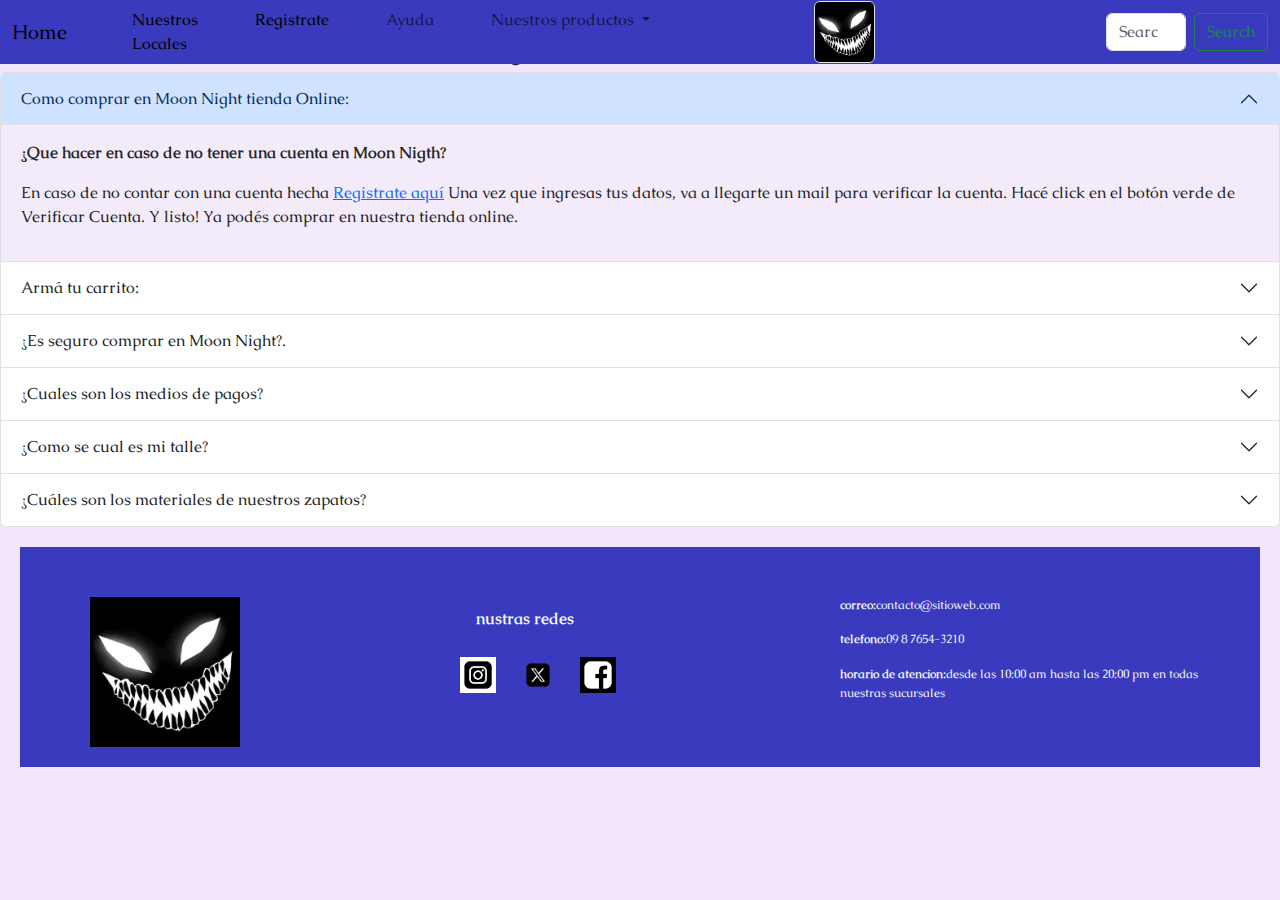
==== secundarios/ayuda.html @ 681ea451 "first commit" ====
<!DOCTYPE html>
<html lang="en">
<head>
  <meta charset="UTF-8">
  <meta name="viewport" content="width=device-width, initial-scale=1.0">
    <link rel="stylesheet" href="../estilos/style.css">
    <link href="https://cdn.jsdelivr.net/npm/bootstrap@5.3.3/dist/css/bootstrap.min.css" rel="stylesheet" integrity="sha384-QWTKZyjpPEjISv5WaRU9OFeRpok6YctnYmDr5pNlyT2bRjXh0JMhjY6hW+ALEwIH" crossorigin="anonymous">
    <link href="https://fonts.googleapis.com/css2?family=Anton+SC&family=Caudex:ital,wght@0,400;0,700;1,400;1,700&display=swap" rel="stylesheet">
    <title>Ayuda - Moon Night Tienda Online</title>
</head>
<body style="background-color:rgba(235, 216, 251, 0.632)"> <!-- barra del navegador -->
   <nav class="navbar navbar-expand-lg bg-body-tertiary">
     <div class="container-fluid" >
          <a class="navbar-brand" href="../index.html">Home</a>
          <button class="navbar-toggler" type="button" data-bs-toggle="collapse" data-bs-target="#navbarSupportedContent" aria-controls="navbarSupportedContent" aria-expanded="false" aria-label="Toggle navigation">
            <span class="navbar-toggler-icon"></span>
          </button>
          <div class="collapse navbar-collapse" id="navbarSupportedContent">
                <ul class="navbar-nav me-auto mb-2 mb-lg-0">
                    <li class="nav-item">
                        <a class="nav-link active" aria-current="page" href="../secundarios/ubicaciones.html">Nuestros Locales</a>
                    </li>
                    <li class="nav-item">
                        <a class="nav-link active" aria-current="page" href="../secundarios/registro.html">Registrate</a>
                    </li> 
                    <li class="nav-item">
                        <!-- poner el link -->
                        <a class="nav-link" href="../secundarios/ayuda.html">Ayuda</a>
                    </li>
                    <li class="nav-item dropdown">
                        <a class="nav-link dropdown-toggle" href="../secundarios/productos.html" role="button" data-bs-toggle="dropdown" aria-expanded="false"> Nuestros productos </a>
                        <ul class="dropdown-menu">
                        <li><a class="dropdown-item" href="../secundarios/productos.html">Productos</a></li>
                        <li><hr class="dropdown-divider"></li>
                        <li><a class="dropdown-item" href="../secundarios/productos.html#seccion-botas">Botas Altas.</a></li>
                        <li><a class="dropdown-item" href="../secundarios/productos.html#seccion-borcegos">Borcegos.</a></li>
                        <li><a class="dropdown-item" href="../secundarios/productos.html">Tacos.</a></li>
                        <li><a class="dropdown-item" href="../secundarios/productos.html#seccion-zapatillas">Zapatillas.</a></li>
                        <li><a class="dropdown-item" href="../secundarios/productos.html#seccion-accesorios">Accesorios</a></li>
                        </ul>
                    </li>
                </ul>
            <div>
              <img class="logo object-fit-fill border rounded" src="../multimedia/logo.jpeg" alt="logo">
            </div>
            <form class="d-flex" role="search">
              <input class="form-control me-2" type="search" placeholder="Search" aria-label="Search">
              <button class="btn btn-outline-success" type="submit">Search</button>
            </form>
          </div>
     </div>
 </nav>
    <header class="titulo">
      <h1>Preguntas Frecuentes</h1>
    </header>
 <!-- sector de preguntas frecuentes -->
 <div class="accordion" id="accordionExample">
    <div class="accordion-item">
        <h3 class="accordion-header">
            <button class="accordion-button" type="button" data-bs-toggle="collapse" data-bs-target="#collapseOne" aria-expanded="true" aria-controls="collapseOne">Como comprar en Moon Night tienda Online: 
            </button>
          </h3>
        <div id="collapseOne" class="accordion-collapse collapse show" data-bs-parent="#accordionExample">
            <div class="accordion-body">
             <p><strong>¿Que hacer en caso de no tener una cuenta en Moon Nigth?</strong></p>
              <p>En caso de no contar con una cuenta hecha <code></code><a href="../secundarios/registro.html">Registrate aquí</a></code> Una vez que ingresas tus datos, va a llegarte un mail para verificar la cuenta. Hacé click en el botón verde de Verificar Cuenta. Y listo! Ya podés comprar en nuestra tienda online.
            </div>
        </div>
    </div>
    <!-- elegir productos -->
    <div class="accordion-item">
        <h3 class="accordion-header">
          <button class="accordion-button collapsed" type="button" data-bs-toggle="collapse" data-bs-target="#collapseTwo" aria-expanded="false" aria-controls="collapseTwo">Armá tu carrito:</button>
        </h3>
      <div id="collapseTwo" class="accordion-collapse collapse" data-bs-parent="#accordionExample">
            <div class="accordion-body">
              <p><strong>Agrega los productos que mas te gusten al carrito!.</strong></p>
             <ol>
                <li>Podes elegir cualquier articulo al azar de la tienda sin importar la categoria. <br>Agregá productos a tu carrito hasta llegar al monto mínimo de la tienda para poder realizar el envio. En general, no hace falta llevar muchos productos para llegar al monto minimo!.</li>
                <li>Hacé click en comprar y aplica tus codigos de descuentos. <br>Aplica los codigos de descuentos antes de finalizar la compras, todos los días hay nuevos descuentos!.</li>
                <li>Hacé click en comprar y aplica tus codigos de descuentos. <br>Aplica los codigos de descuentos antes de finalizar la compras, todos los días hay nuevos descuentos!.</li>
                <li>Elegí el método de envío.<br>Hay envíos a todo el país por OCA, Correo Argentino, Integral Pack y transportes tradicionales. También, hay envíos por moto dentro del AMBA y GBA. Estas modalidades están a 100% aseguradas por Modatex y garantizadas por siniestro o extravío.</li>
                <li>Elegí el método de pago. <br>Ofrecemos todos los medios de pago: efectivo a través de Pago Fácil, depósito, transferencia, tarjetas de crédito o débito, y billeteras virtuales como Mercado Pago, Cuenta Dni o Modo</li>
                <li>Recibí la informacion, aboná y listo!. <br>Una vez que mandaste el pedido a la marca, ésta chequea que tenga stock de todo. Luego, te va a llegar el cupón de pago o los datos bancarios por el email o celular registrado en tu perfil.Finalmente, cuando se confirma el pago, la marca lleva tu paquete a la oficina de envíos y vas a poder ver el número de guía en tu perfil. ¡Y listo! Solo hay que esperar a que llegue en los plazos del envío elegido.</li>
              </ol>
            </div>
      </div>
        </div>
        <!-- compra -->
        <div class="accordion-item">
        <h3 class="accordion-header">
          <button class="accordion-button collapsed" type="button" data-bs-toggle="collapse" data-bs-target="#collapseThree" aria-expanded="false" aria-controls="collapseThree">¿Es seguro comprar en Moon Night?.</button>
        </h3>
        <div id="collapseThree" class="accordion-collapse collapse" data-bs-parent="#accordionExample">
            <div class="accordion-body">
            <p><strong>Todos tus pedidos hechos por la web están 100% garantizados y asegurados.</strong></p>
            <p>Moon Night cuenta con un servidor certificado por Comodo. <br>Trabajamos con los más altos estándares de seguridad y toda la información ingresada en nuestro sitio se mantiene de forma estrictamente confidencial. Contamos con la tecnología SSL (Secure Sockets Layer) que asegura tanto la autenticidad de nuestro sitio como el cifrado de toda la información que nos entregás. Cada vez que comprás en Modatex y completás información de carácter personal, sin importar dónde te encuentres, tu navegador se conecta a nuestro sitio a través del protocolo SSL que acredita que estás realmente en Modatex y en nuestros servidores (lo cual notarás con la aparición del código HTTPS en la barra de direcciones de tu navegador). De esta forma se establece un método de cifrado de tu información y una clave de sesión única. Esta tecnología permite que información personal, como nombre, dirección y datos de tarjeta de crédito sean codificadas antes de tu transferencia para que no pueda ser leída cuando viaja a través de Internet. Todos los certificados SSL se crean para un servidor particular, en un dominio específico y para una entidad comercial comprobada.
            </p>
            </div>
        </div>
        </div>
        <!-- medio de pago -->
        <div class="accordion-item">
            <h3 class="accordion-header">
              <button class="accordion-button collapsed" type="button" data-bs-toggle="collapse" data-bs-target="#collapsefour" aria-expanded="false" aria-controls="collapsefour">
                ¿Cuales son los medios de pagos?
              </button>
            </h3>
            <div id="collapsefour" class="accordion-collapse collapse" data-bs-parent="#accordionExample">
              <div class="accordion-body">
                <p><strong>Aceptamos cualquier metodo de pago!!.</strong> </p>
                <p>Utilizamos cualquier metodo de pago, desde billeteras birtuales como Mercado Pago, Modo, Cuenta DNI, formas de pago a travez de tarjetas o inclusive efectivo.  enviandonos a nustro numero telefonico que corresponda asegun la sucursal que selecionaron al momento de realizar la compra.</p>
              </div>
            </div>
          </div>
        <!-- talle -->
        <div class="accordion-item">
            <h3 class="accordion-header">
              <button class="accordion-button collapsed" type="button" data-bs-toggle="collapse" data-bs-target="#collapseFive" aria-expanded="false" aria-controls="collapseFive">¿Como se cual es mi talle?</button>
            </h3>
            <div id="collapseFive" class="accordion-collapse collapse" data-bs-parent="#accordionExample">
              <div class="accordion-body">
                <p><strong>Encontrar la talla ideal para tus zapatos góticos es fundamental para disfrutar al máximo de ellos. Te recomendamos seguir estos sencillos pasos:</strong></p>
                <ol>
                    <li>Mide tus pies: Utiliza una cinta métrica y sigue las indicaciones de nuestra guía de tallas.</li>
                    <li>Compara y elige: Compara tus medidas con nuestra tabla de tallas y selecciona la talla que mejor se adapte a tu pie.</li>
                    <li>Considera el modelo: Algunos modelos pueden tener ajustes ligeramente diferentes. Consulta la descripción del producto para obtener más información.</li>
                </ol>
              </div>
            </div>
          </div>
          <!-- material -->
          <div class="accordion-item">
            <h3 class="accordion-header">
              <button class="accordion-button collapsed" type="button" data-bs-toggle="collapse" data-bs-target="#collapseSix" aria-expanded="false" aria-controls="collapseSix">¿Cuáles son los materiales de nuestros zapatos?</button>
            </h3>
            <div id="collapseSix" class="accordion-collapse collapse" data-bs-parent="#accordionExample">
              <div class="accordion-body">
                <p><strong>Cada par de nuestros zapatos góticos es una obra de arte, cuidadosamente elaborada con materiales de la más alta calidad. Seleccionamos cada material pensando en su durabilidad, comodidad y estética.</strong></p>
                <ul>
                    <li>Cuero auténtico: El cuero es el alma de nuestros zapatos. Utilizamos cueros de primera calidad, curtidos de forma tradicional, para garantizar una textura rica y una pátina que mejora con el tiempo. El cuero proporciona un ajuste personalizado y una sensación de lujo inigualable.</li>
                    <li>Ante suave: El ante aporta un toque de suavidad y elegancia a nuestros diseños. Es perfecto para crear texturas y acabados únicos, y ofrece una sensación de confort en cada paso.</li>
                    <li>Ante suave: El ante aporta un toque de suavidad y elegancia a nuestros diseños. Es perfecto para crear texturas y acabados únicos, y ofrece una sensación de confort en cada paso.</li>
                    <li>Forros transpirables: Utilizamos forros de algodón o materiales sintéticos transpirables para garantizar la comodidad y evitar la sudoración.</li>
                    <li>Suelas resistentes: Las suelas de nuestros zapatos están fabricadas con goma de alta densidad, diseñadas para ofrecer durabilidad y un excelente agarre.</li>
                </ul>
              </div>
            </div>
          </div>
  </div>
     <!-- footer -->
     <footer class="foter">
        <!-- footer con informacion de contacto-->
        <div class="footer-izquierda">
            <img class="footer-img" src="../multimedia/logo.jpeg" >
        </div>
        <div class="footer-center">
         <p><strong>nustras redes</strong></p> 
            <a href="https://www.instagram.com/" target="_blank" class="instagram"><img src="../multimedia/ig.png" alt=""></a>

            <a href="https://x.com/?lang=es" target="_blank" class="twitter-x"><img src="../multimedia/x-logo-png.webp" alt=""></a>

            <a href="https://www.facebook.com" target="_blank" class="facebook"><img src="../multimedia/facebook.png" alt=""></a>
        </div>
        <div class="footer-derecha">
            <p><strong>correo:</strong>contacto@sitioweb.com</p>
            <p><strong>telefono:</strong>09 8 7654-3210</p>
            <p><strong>horario de atencion:</strong>desde las 10:00 am hasta las 20:00 pm en todas nuestras sucursales</p>
        </div>
    </footer>

    <script src="https://cdn.jsdelivr.net/npm/bootstrap@5.3.3/dist/js/bootstrap.bundle.min.js" integrity="sha384-YvpcrYf0tY3lHB60NNkmXc5s9fDVZLESaAA55NDzOxhy9GkcIdslK1eN7N6jIeHz" crossorigin="anonymous"></script>
</body>
</html>
---- estilos/style.css ----
/*arriba dejo los estilos de lo que se repite en todas las paginas y luego lo que tiene un diseño unico */
/* barra de navegacion */
.container-fluid{
    background-color: rgba(37, 3, 79, 0.776);
    font-family:"Caudex", serif;
    color: rgb(182, 198, 213);
    margin-left: auto;
    top: 0%;
    z-index: 15; 
    position:sticky;
}
@media (max-width:1365px) {
    .navbar{
        display: flex;
        max-width: 10px;
        height: 5%;

    }
    .container-fluid{
        display: table;
        background-color: rgb(58, 58, 190);
        position: fixed;
    }

}
@media  (max-width:915px) {
    .container-fluid{
        background-color: rgb(9, 91, 121);
        max-width: auto;
        margin: 0%;
        position: fixed;
    }
}
/* items de nav  */
.nav-item{
    margin-left: 10%;
}

/* logo superior*/
.logo{    
    margin-left:20rem;
    max-width: 10%;
    height: auto;
    object-fit: contain;

}
/* footer */
footer{
    background-color: rgba(37, 3, 79, 0.776) ;
    font-family:"Caudex", serif;
    display: grid;
    grid-template-columns: repeat(3,1fr);
    padding: 20px;
    margin: 20px;
    max-width: max-content;

}
.footer-img{
    width: 150px;  
    height: auto;
    display: flex;  
    align-items: center;
    margin-left:50px;
    margin-top: 30px;
    margin-bottom: auto
}
.footer-center{
    color: aliceblue;
    margin-top: auto;
    margin-bottom: auto;
}
.footer-center p{
    margin-left: 9%;
}
.footer-center img{
    max-width: 9%;
    display:inline-flex;
    margin-bottom:15px;
    margin-top: 10px;
    margin-left: 20px;
}
.footer-derecha{
    color: aliceblue;
    font-size: 78%;
    margin-top: auto;
    margin-bottom: auto;
}

@media (max-width: 1365px){
    .foter{
        background-color: rgb(58, 58, 190);
        max-width: 100%;
        max-height: 100%;
    }
}
@media (max-width:916px) {
    .foter{
        flex-direction: column;
        font-size: 10px;
        flex-direction: column;
        background-color: rgb(9, 91, 121);
    }
    .footer-izquierda{
        display:grid ;
        max-width: 50%;
        max-height: 68%;
        margin-left: 11%;
    }
}


/*titulos principales  */
.titulo{
    font-family:"Caudex", serif;
    color:  rgb(38, 21, 107);
    text-align: center;
    margin-left: 7%;
    margin-right: 7%;
}
.titulo h2{
    text-decoration: underline;
    font-size:150% ;
    text-decoration-line: initial;
}
.titulo p {
    color: black;
    font-size: 100%;
    text-align: left;
}

.titulo li{
    color: black;
    text-align: left;
}
@media (max-width:1365px){
    .container{
        display: flex;  
        flex-wrap: wrap;
        justify-content: space-around; 
        width: calc(50% - 10px);
        margin: 5px;
        box-sizing: border-box; 
        text-align: center;
    }
    h2{
        text-align: center;
        font-size: 70%;
        color: rgb(80, 13, 73);
        
    }
    h5{
        font-size: 40px;
       
    }
    .inicio{
        margin-top: 5%;
    }

}
@media  (max-width:915px) {
    .titulo{
        margin-top: 5%;
        font-size: 40px;

    }
    .titulo p{
        font-size: 25px;
    }

}



/* sector index */
.carousel-inner {
    align-items: center;
    margin: 0 auto;
}

.final{
    text-align: center;
    margin-left: 7%;
    margin-right: 7%;
    font-family:"Caudex", serif;
    
}
.final h4{
    text-decoration: underline;
    color: rgb(38, 21, 107);;
}

@media (max-width:1365px){
    .inicio{
        font-size: 30px;
    }
    .final{
        font-size: 30px;
    }

}
@media  (max-width:915px) {
    .inicio{
        font-size: 20px;
    }
    .final{
        font-size: 20px;
    }

}
/* sector ayuda */
.accordion{
    font-family:"Caudex", serif;   
}
.accordion-collapse{
    background-color: rgba(233, 218, 245, 0.543);
}



/* sector registro*/
.contenedor-formulario{
    font-family: "Caudex", serif;
    background-color: #947cb993;
    width: 700px;
    margin: 0 auto;
    border: 1px solid #474343;
    border-radius: 5px;
    box-shadow: 0 2px 5px rgba(0, 0, 0, 0.1);
}
.grid-form {
    display: flex;
    flex-direction: row;
    margin-right: 60px;
    margin-left: 30px;
    font-size: 15px;
    align-items: center;
}
.form-group label{
    flex: 0 0 auto;
    text-align: right;
    max-width: 258px;
}
.grid-form input {
    flex: 1;
    text-align: right;
    padding: 5px;
    background-color: #eee7f6;
    border: 1px solid #200505;
    padding: px;
    margin-left: 200px;
    min-width: 370px; 
    max-width: 400px;
}.grid-form select{
    flex: 1;
    text-align: right;
    padding: 5px;
    background-color: #eee7f6;
    border: 1px solid #200505;
    padding: px;
    margin-left: 200px;
    min-width: 370px; 
    max-width: 400px; 
}
.botton{
    padding: 6px 5px;
    text-decoration: none;
    cursor: pointer;
    border-radius: 0,1px;
    display: flex;
    justify-content:center;
    border-radius: 0,1px; 
    display: flex;
    justify-content: center;
    content: icon;
    height: 50px;
    padding: 10px 20px;
}
@media (max-width:1365px){
    .contenedor-formulario{
        background-color: rgb(146, 129, 238);
    }
}


@media  (max-width:915px) {
    .contenedor-formulario{
        background-color: rgb(50, 102, 105);
    }

}

/* mapas */
.ubicacion h2{
    text-align: center;
    text-decoration: double;
    font-family:"Caudex", serif;
    font-size:190% ;
    text-decoration: underline;
    margin-bottom: 80px;
}
.ubicacion ul{
    font-size: 130%;
    text-align:left;
    margin-left: 15%;
    margin-right: 15%;
    font-family:"Caudex", serif;
    margin-top: 2.5cm;
    justify-items:left;
    margin-left: 0%;
    list-style:georgian;
    margin-bottom: 5%;
    margin-right: 10%;
}
.contenedor-mapa{
    display: grid;
    grid-template-columns: 1fr 1fr;
    gap: 20px; 
    height: 450px;
    margin-left: 10%;
}
@media (max-width:1365px){
    .ubicacion{
        font-size: 20px;
        align-items: left;
        text-decoration: double;
    }
    .contenedor-mapa{
        display:flex;
        flex-direction: column;
        align-items: left;
    }
    .mapa{
        width: 800px; 
        height: 900px;
    }
    .lista{
      color: rgb(48, 49, 66);  
        
    }

}
@media  (max-width:915px) {

    .h2{
        font-size: 40%;
        margin-top: 400px;
    }
    .contenedor-mapa{
        width: 60%; 

    }
    .mapa{
        align-items: center;
        width: fit-content;
        height: fit-content;
    }

}
/* productos */
.conteiner{
    font-family: "Caudex", serif;
    align-items: center;
    margin-bottom: 10px;

}
.card{
    max-height: 150%;
    max-width: 500px;
}

.col{
    font-family: "Caudex", serif;
    justify-items: auto;
  
}
.col img{
    object-fit:scale-down;
    width: 478px;
    height: 400px;
}
.compra{
    display: flex;
    justify-content: center;
    align-items: center;
}

@media (max-width:1365px){

    .card{

        margin-left:auto ;
        margin-right:35px;
    }
    .conteniner img{
        margin-right:none;
        object-fit: cover;
    }
}

@media (max-width: 915x) {  

    .container {
        flex-wrap: wrap;
        justify-content: space-between;
    }

    .card {  
        display: grid; 
        grid-template-columns: repeat(2, 1fr);
        flex: 2 2 20%;
        width: 300px; 
        height: 200px;
    
    }
    .card img{
         object-fit: cover;
    }
}
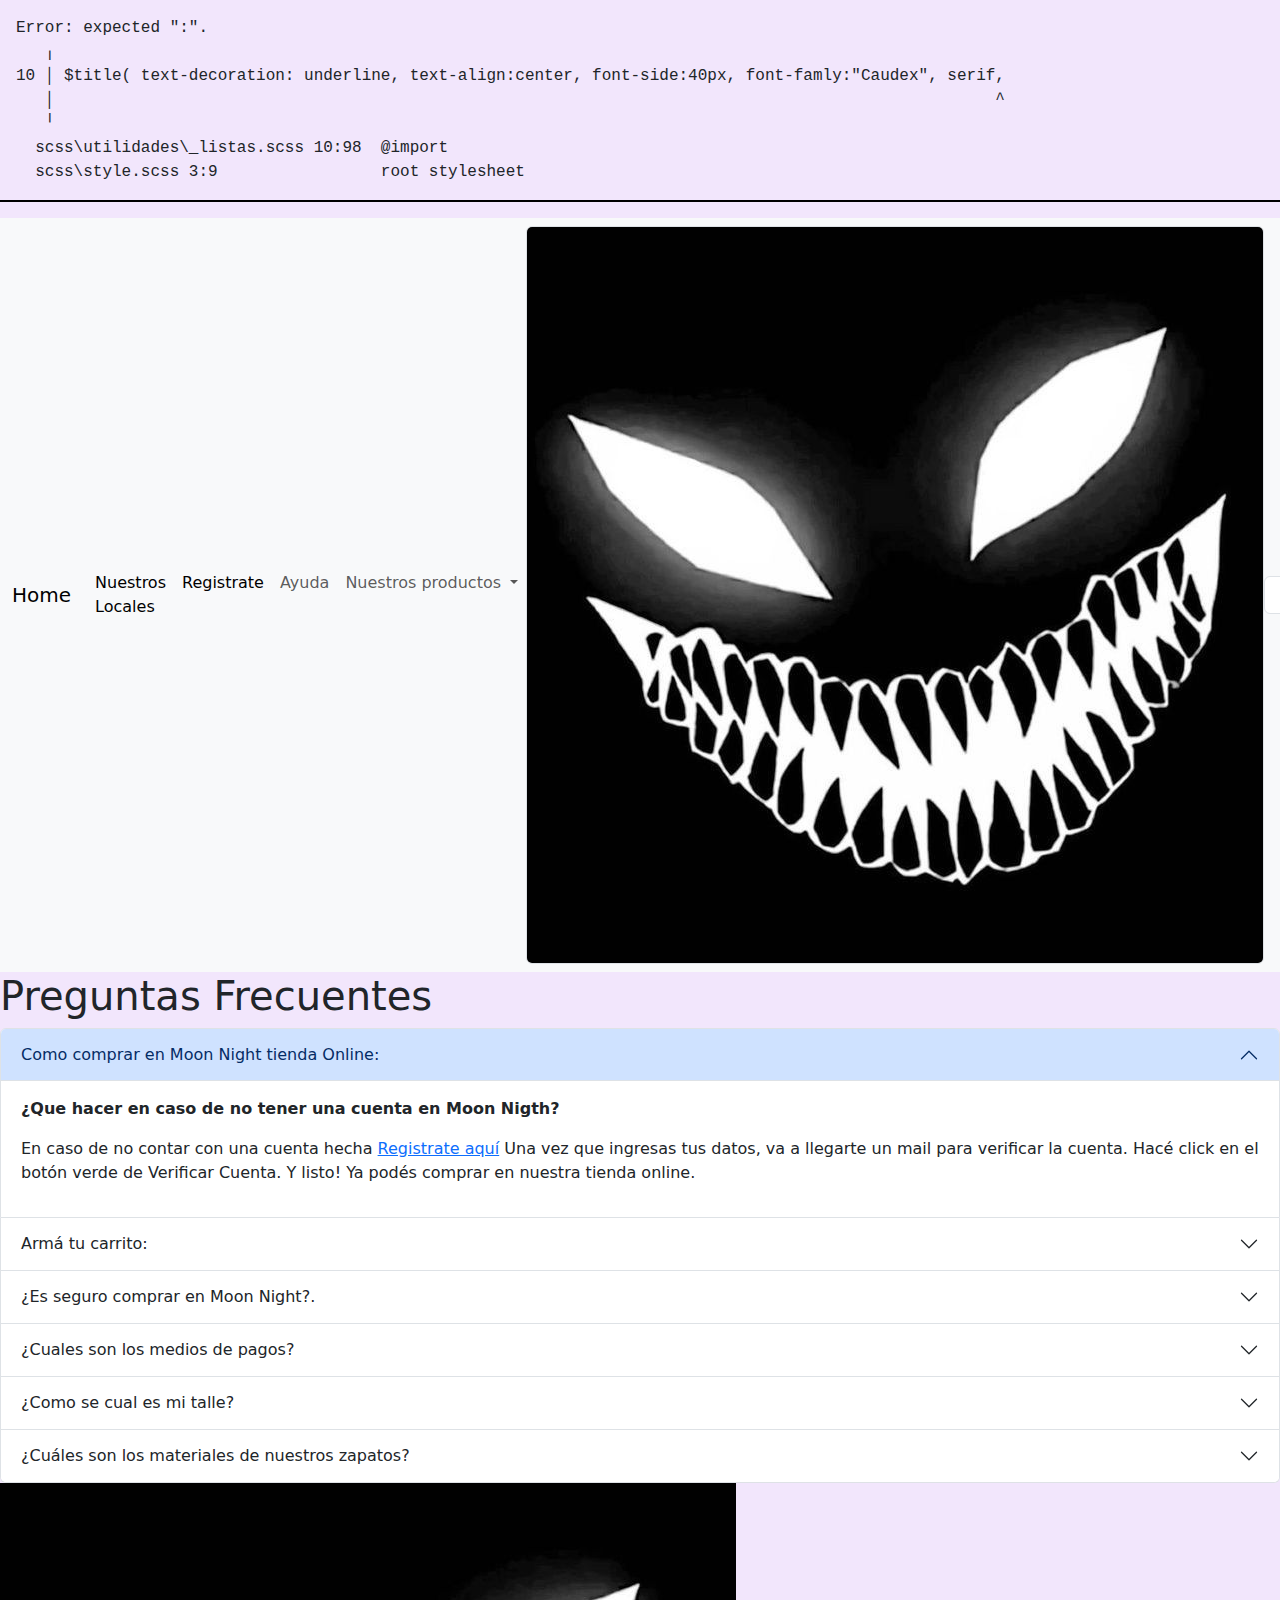
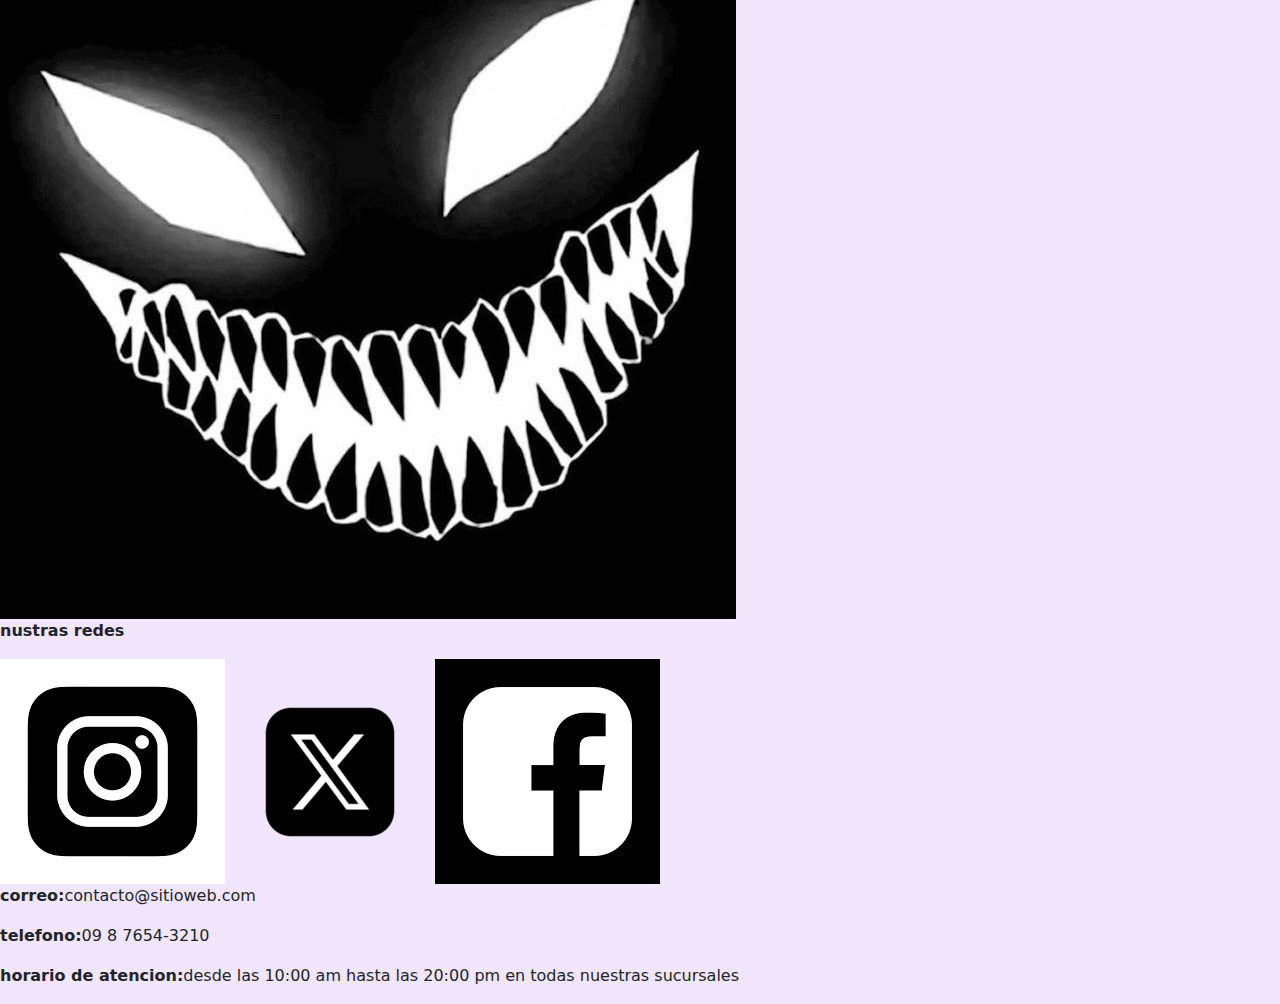
==== commit 48abbb94: "agego sass al proyecto, quedo super incompleto" ====
--- a/secundarios/ayuda.html
+++ b/secundarios/ayuda.html
@@ -3,7 +3,8 @@
 <head>
   <meta charset="UTF-8">
   <meta name="viewport" content="width=device-width, initial-scale=1.0">
-    <link rel="stylesheet" href="../estilos/style.css">
+    <link rel="stylesheet" href="../css/style.css">
+    <link rel="stylesheet" href="../scss/style.scss">
     <link href="https://cdn.jsdelivr.net/npm/bootstrap@5.3.3/dist/css/bootstrap.min.css" rel="stylesheet" integrity="sha384-QWTKZyjpPEjISv5WaRU9OFeRpok6YctnYmDr5pNlyT2bRjXh0JMhjY6hW+ALEwIH" crossorigin="anonymous">
     <link href="https://fonts.googleapis.com/css2?family=Anton+SC&family=Caudex:ital,wght@0,400;0,700;1,400;1,700&display=swap" rel="stylesheet">
     <title>Ayuda - Moon Night Tienda Online</title>
--- a/css/style.css
+++ b/css/style.css
@@ -0,0 +1,18 @@
+/* Error: expected ":".
+ *    ,
+ * 10 | $title( text-decoration: underline, text-align:center, font-side:40px, font-famly:"Caudex", serif,
+ *    |                                                                                                  ^
+ *    '
+ *   scss\utilidades\_listas.scss 10:98  @import
+ *   scss\style.scss 3:9                 root stylesheet */
+
+body::before {
+  font-family: "Source Code Pro", "SF Mono", Monaco, Inconsolata, "Fira Mono",
+      "Droid Sans Mono", monospace, monospace;
+  white-space: pre;
+  display: block;
+  padding: 1em;
+  margin-bottom: 1em;
+  border-bottom: 2px solid black;
+  content: 'Error: expected ":".\a    \2577 \a 10 \2502  $title( text-decoration: underline, text-align:center, font-side:40px, font-famly:"Caudex", serif,\d\a    \2502                                                                                                   ^\a    \2575 \a   scss\\utilidades\\_listas.scss 10:98  @import\a   scss\\style.scss 3:9                 root stylesheet';
+}
